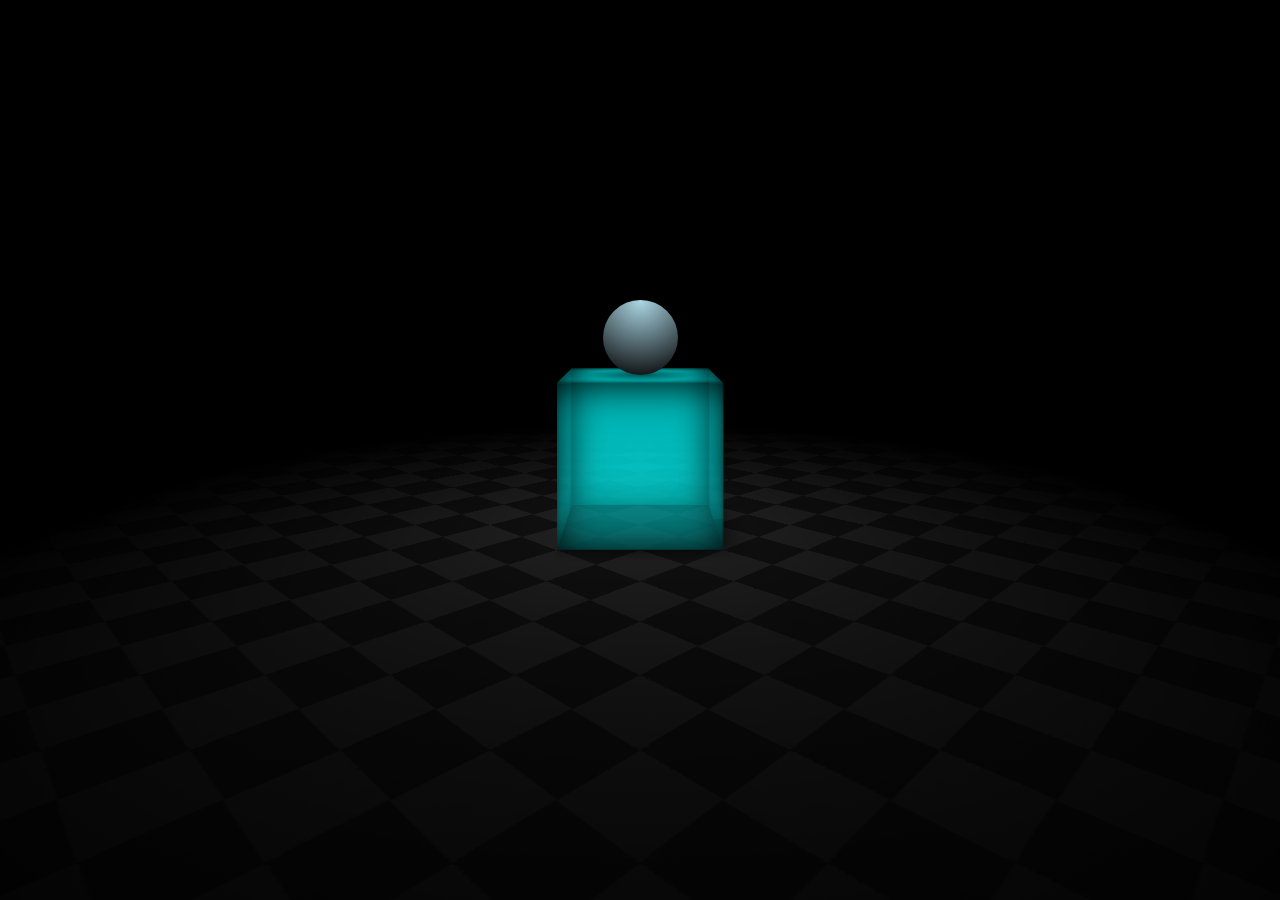
==== indexModify.html @ 9a8cae7b "indexModify.html added" ====
<!DOCTYPE html>
<html lang="en">

<head>
  <meta charset="UTF-8">
  <link rel="stylesheet" href="css/style.min.css">   
  <meta name="viewport" content="width=device-width, initial-scale=1">
  <title>В разработке.</title>
</head>

<body>
  <div class="scene">
    <div class="floor"></div>
    <div class="cube">
      <div class="front"></div>
      <div class="back"></div>
      <div class="left"></div>
      <div class="right"></div>
      <div class="top">
        <div class="ballShadow"></div>
      </div>
    </div>
    <div class="bottom"></div>
    <div class="ball"></div>
  </div>
  <script src="js/script.js"></script>

</body>

</html>
---- css/style.min.css ----
*,::after,::before{box-sizing:border-box}blockquote,body,dd,dl,figcaption,figure,h1,h2,h3,h4,h5,h6,li,ol,p,ul{margin:0}ol,ul{padding:0}ul[class]{list-style:none}body,html{height:100%}a[class]{text-decoration:none}img,picture{max-width:100%;display:block;height:auto}button,input,select,textarea{font-family:inherit;font-size:inherit;line-height:inherit}button{cursor:pointer}.wrapper{display:flex;flex-flow:column;min-height:100%;position:relative}.main{flex:1 1 auto}.footer{flex:0 0 auto}.container{max-width:940px;width:100%;padding:0 1.75rem;margin:auto}.container-fluid{max-width:1920px;margin:0 auto;padding:0 1.5em}body{text-rendering:optimizeSpeed;font-size:1rem;font-family:Gilroy,sans-serif;font-weight:400;line-height:1.222}:root{--fontFamily-title:$fontFamilyTitle;--weight-title:$fontFamily-main;--clr-primary-b:black;--clr-primary-0:aqua;--clr-primary-1:#121212;--clr-primary-2:#242424;--clr-primary-lb:lightblue;--clr-primary-w:white}.button{padding:.75rem 1.75rem;border:none;border-radius:1.3em;font-weight:700;text-align:center;transition:color .4s,background-color .4s;margin:auto}.nav__list{overflow-y:auto;left:0;bottom:0;right:0;height:100%;position:absolute;transform-origin:center;transform:translateX(-120%);transition:transform .4s linear}.nav__link{transition:color .4s}.nav__burger{border-radius:50%;width:60px;height:60px;display:flex;justify-content:center;align-items:center;cursor:pointer;position:absolute;padding:.75em .25em;right:.625rem;top:4.125rem;visibility:visible}.nav__close{position:relative}.nav__close,.nav__close::after,.nav__close::before{display:block;right:0;top:0;width:2.063rem;height:.24rem;transition:transform .2s linear,top .2s linear,opacity .2s linear}.nav__close::after,.nav__close::before{position:absolute;content:""}.nav__close::after{top:-.483rem}.nav__close::before{top:.483rem}.nav__ru-eng{position:relative;opacity:0;transform:rotate(90deg);max-width:9rem;margin:9.375rem .625rem 3.125rem auto;transition:opacity .4s linear}.nav--open .nav__close::after{top:0;transform:rotate(-90deg)}.nav--open .nav__close{transform:rotate(45deg)}.nav--open .nav__close::before{top:0;transform:rotate(180deg)}.nav--open .nav__list{transform:translateX(0)}.nav--open .nav__ru-eng{opacity:1}.breadcrumbs{background-color:rgba(223,223,223,.5);padding:.875em}.breadcrumbs__list{display:flex;overflow-x:auto}.breadcrumbs__item{position:relative;padding-left:8px}.breadcrumbs__item+.breadcrumbs__item::before{position:absolute;content:"/";left:0}.breadcrumbs__link{font-size:.875rem;color:inherit}:root{--rotateSpeed:30s;--bounceSpeed:1.5s}body{background-color:var(--clr-primary-b);min-height:100vh;display:flex;justify-content:center;align-items:center;font-size:75px;perspective:10em;perspective-origin:50% calc(50% - 2em);overflow:hidden}.scene{position:relative;transform-style:preserve-3d;-webkit-animation:sceneRotate var(--rotateSpeed) infinite linear;animation:sceneRotate var(--rotateSpeed) infinite linear}@-webkit-keyframes sceneRotate{to{transform:rotateY(360deg)}}@keyframes sceneRotate{to{transform:rotateY(360deg)}}.ball{width:1em;height:1em;border-radius:50%;background-color:var(--clr-primary-lb);position:absolute;left:-.5em;top:-2em;background-image:radial-gradient(circle at top,var(--clr-primary-lb),var(--clr-primary-b));animation:ballBounce var(--bounceSpeed) infinite ease-out,sceneRotate var(--rotateSpeed) infinite linear reverse}@-webkit-keyframes ballBounce{0%,100%{top:-1.5em}50%{top:-4em;-webkit-animation-timing-function:ease-in;animation-timing-function:ease-in}}@keyframes ballBounce{0%,100%{top:-1.5em}50%{top:-4em;-webkit-animation-timing-function:ease-in;animation-timing-function:ease-in}}.ballShadow{position:absolute;width:100%;height:100%;background-image:radial-gradient(rgba(0,0,0,.467),rgba(0,0,0,0) 50%);-webkit-animation:ballShadow var(--bounceSpeed) infinite ease-out;animation:ballShadow var(--bounceSpeed) infinite ease-out}@-webkit-keyframes ballShadow{0%,100%,7.5%,93.5%{transform:scale(1);opacity:1}50%{transform:scale(2);opacity:.5;-webkit-animation-timing-function:ease-in;animation-timing-function:ease-in}}@keyframes ballShadow{0%,100%,7.5%,93.5%{transform:scale(1);opacity:1}50%{transform:scale(2);opacity:.5;-webkit-animation-timing-function:ease-in;animation-timing-function:ease-in}}.cube{font-size:75px;transform-style:preserve-3d;width:2em;height:2em;position:absolute;bottom:-1em;left:-1em;-webkit-animation:cubeHeight var(--bounceSpeed) infinite linear;animation:cubeHeight var(--bounceSpeed) infinite linear}@-webkit-keyframes cubeHeight{0%,100%{height:1.5em}6.5%,93.5%{height:2em}}@keyframes cubeHeight{0%,100%{height:1.5em}6.5%,93.5%{height:2em}}.cube .back,.cube .front,.cube .left,.cube .right{position:absolute;width:100%;height:100%;background-color:rgba(0,255,255,.467);box-shadow:0 0 .5em var(--clr-primary-b) inset}.cube .front{transform:translateZ(1em)}.cube .right{transform:rotateY(90deg) translateZ(1em)}.cube .back{transform:rotateY(180deg) translateZ(1em)}.cube .left{transform:rotateY(270deg) translateZ(1em)}.cube .top{position:absolute;width:2em;height:2em}.cube .top{background-color:rgba(0,255,255,.467);transform:translateY(-50%) rotateX(90deg);box-shadow:0 0 .5em var(--clr-primary-b) inset;top:0}.floor{position:absolute;top:1em;transform:translate(-50%,-50%) rotateX(90deg);width:15em;height:15em;background-image:radial-gradient(rgba(0,0,0,0),var(--clr-primary-b) 75%),repeating-conic-gradient(from 45deg,var(--clr-primary-1) 0deg 90deg,var(--clr-primary-2) 90deg 180deg);background-size:100%,1em 1em}.bottom{position:absolute;width:1.98em;height:1.98em;background-color:rgba(0,0,0,.467);top:-100%;left:0;box-shadow:0 0 .5em var(--clr-primary-b);transform:translateX(-50%) rotateX(90deg)}@media (prefers-reduced-motion:reduce){*,::after,::before{-webkit-animation-duration:0s!important;animation-duration:0s!important;-webkit-animation-iteration-count:1!important;animation-iteration-count:1!important;transition-duration:0s!important;scroll-behavior:auto!important}}
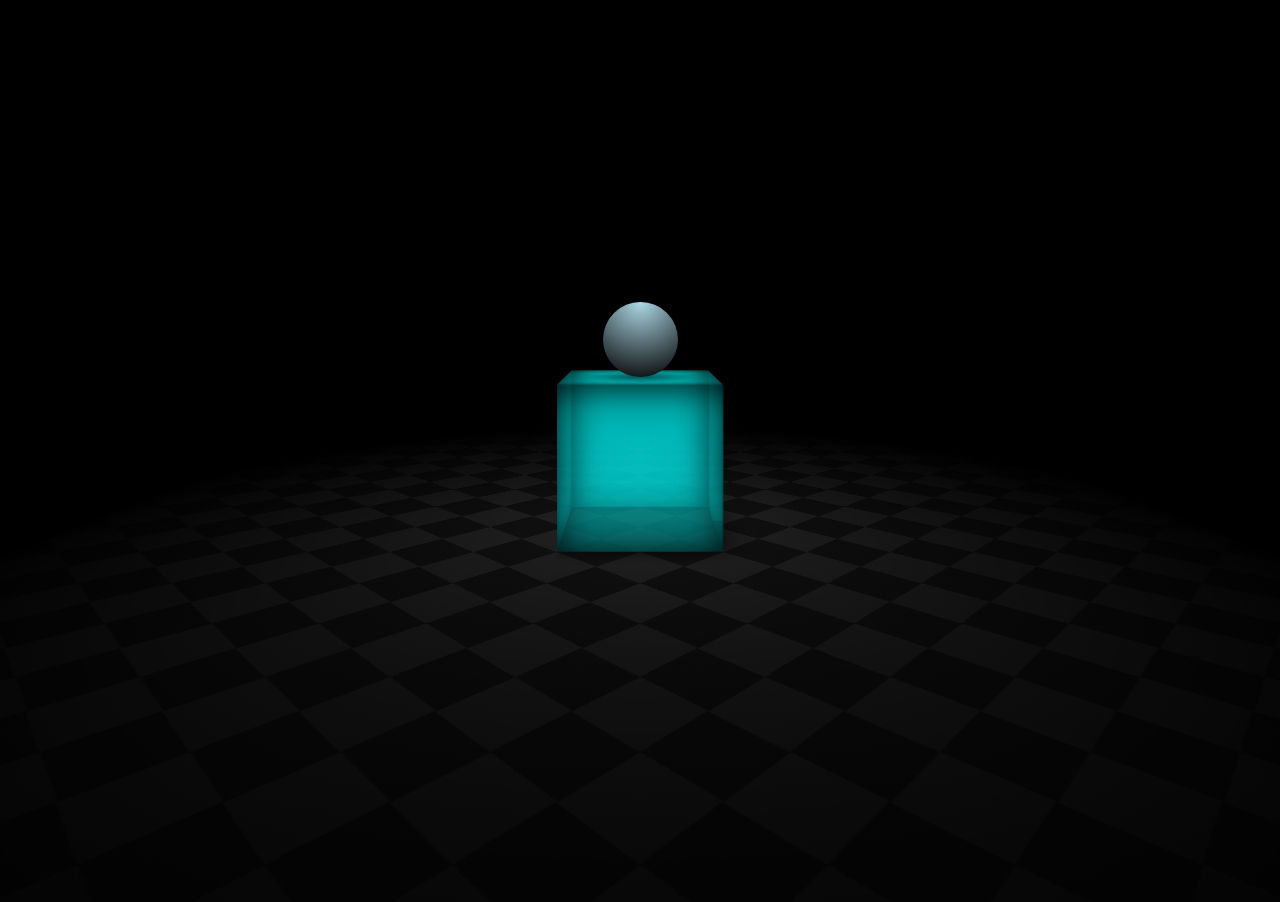
==== commit 6074862c: "some changes" ====
--- a/indexModify.html
+++ b/indexModify.html
@@ -5,7 +5,7 @@
   <meta charset="UTF-8">
   <link rel="stylesheet" href="css/style.min.css">   
   <meta name="viewport" content="width=device-width, initial-scale=1">
-  <title>В разработке.</title>
+  <title>Анимация</title>
 </head>
 
 <body>
@@ -23,7 +23,6 @@
     <div class="bottom"></div>
     <div class="ball"></div>
   </div>
-  <script src="js/script.js"></script>
 
 </body>
 
--- a/css/style.min.css
+++ b/css/style.min.css
@@ -1 +1 @@
-*,::after,::before{box-sizing:border-box}blockquote,body,dd,dl,figcaption,figure,h1,h2,h3,h4,h5,h6,li,ol,p,ul{margin:0}ol,ul{padding:0}ul[class]{list-style:none}body,html{height:100%}a[class]{text-decoration:none}img,picture{max-width:100%;display:block;height:auto}button,input,select,textarea{font-family:inherit;font-size:inherit;line-height:inherit}button{cursor:pointer}.wrapper{display:flex;flex-flow:column;min-height:100%;position:relative}.main{flex:1 1 auto}.footer{flex:0 0 auto}.container{max-width:940px;width:100%;padding:0 1.75rem;margin:auto}.container-fluid{max-width:1920px;margin:0 auto;padding:0 1.5em}body{text-rendering:optimizeSpeed;font-size:1rem;font-family:Gilroy,sans-serif;font-weight:400;line-height:1.222}:root{--fontFamily-title:$fontFamilyTitle;--weight-title:$fontFamily-main;--clr-primary-b:black;--clr-primary-0:aqua;--clr-primary-1:#121212;--clr-primary-2:#242424;--clr-primary-lb:lightblue;--clr-primary-w:white}.button{padding:.75rem 1.75rem;border:none;border-radius:1.3em;font-weight:700;text-align:center;transition:color .4s,background-color .4s;margin:auto}.nav__list{overflow-y:auto;left:0;bottom:0;right:0;height:100%;position:absolute;transform-origin:center;transform:translateX(-120%);transition:transform .4s linear}.nav__link{transition:color .4s}.nav__burger{border-radius:50%;width:60px;height:60px;display:flex;justify-content:center;align-items:center;cursor:pointer;position:absolute;padding:.75em .25em;right:.625rem;top:4.125rem;visibility:visible}.nav__close{position:relative}.nav__close,.nav__close::after,.nav__close::before{display:block;right:0;top:0;width:2.063rem;height:.24rem;transition:transform .2s linear,top .2s linear,opacity .2s linear}.nav__close::after,.nav__close::before{position:absolute;content:""}.nav__close::after{top:-.483rem}.nav__close::before{top:.483rem}.nav__ru-eng{position:relative;opacity:0;transform:rotate(90deg);max-width:9rem;margin:9.375rem .625rem 3.125rem auto;transition:opacity .4s linear}.nav--open .nav__close::after{top:0;transform:rotate(-90deg)}.nav--open .nav__close{transform:rotate(45deg)}.nav--open .nav__close::before{top:0;transform:rotate(180deg)}.nav--open .nav__list{transform:translateX(0)}.nav--open .nav__ru-eng{opacity:1}.breadcrumbs{background-color:rgba(223,223,223,.5);padding:.875em}.breadcrumbs__list{display:flex;overflow-x:auto}.breadcrumbs__item{position:relative;padding-left:8px}.breadcrumbs__item+.breadcrumbs__item::before{position:absolute;content:"/";left:0}.breadcrumbs__link{font-size:.875rem;color:inherit}:root{--rotateSpeed:30s;--bounceSpeed:1.5s}body{background-color:var(--clr-primary-b);min-height:100vh;display:flex;justify-content:center;align-items:center;font-size:75px;perspective:10em;perspective-origin:50% calc(50% - 2em);overflow:hidden}.scene{position:relative;transform-style:preserve-3d;-webkit-animation:sceneRotate var(--rotateSpeed) infinite linear;animation:sceneRotate var(--rotateSpeed) infinite linear}@-webkit-keyframes sceneRotate{to{transform:rotateY(360deg)}}@keyframes sceneRotate{to{transform:rotateY(360deg)}}.ball{width:1em;height:1em;border-radius:50%;background-color:var(--clr-primary-lb);position:absolute;left:-.5em;top:-2em;background-image:radial-gradient(circle at top,var(--clr-primary-lb),var(--clr-primary-b));animation:ballBounce var(--bounceSpeed) infinite ease-out,sceneRotate var(--rotateSpeed) infinite linear reverse}@-webkit-keyframes ballBounce{0%,100%{top:-1.5em}50%{top:-4em;-webkit-animation-timing-function:ease-in;animation-timing-function:ease-in}}@keyframes ballBounce{0%,100%{top:-1.5em}50%{top:-4em;-webkit-animation-timing-function:ease-in;animation-timing-function:ease-in}}.ballShadow{position:absolute;width:100%;height:100%;background-image:radial-gradient(rgba(0,0,0,.467),rgba(0,0,0,0) 50%);-webkit-animation:ballShadow var(--bounceSpeed) infinite ease-out;animation:ballShadow var(--bounceSpeed) infinite ease-out}@-webkit-keyframes ballShadow{0%,100%,7.5%,93.5%{transform:scale(1);opacity:1}50%{transform:scale(2);opacity:.5;-webkit-animation-timing-function:ease-in;animation-timing-function:ease-in}}@keyframes ballShadow{0%,100%,7.5%,93.5%{transform:scale(1);opacity:1}50%{transform:scale(2);opacity:.5;-webkit-animation-timing-function:ease-in;animation-timing-function:ease-in}}.cube{font-size:75px;transform-style:preserve-3d;width:2em;height:2em;position:absolute;bottom:-1em;left:-1em;-webkit-animation:cubeHeight var(--bounceSpeed) infinite linear;animation:cubeHeight var(--bounceSpeed) infinite linear}@-webkit-keyframes cubeHeight{0%,100%{height:1.5em}6.5%,93.5%{height:2em}}@keyframes cubeHeight{0%,100%{height:1.5em}6.5%,93.5%{height:2em}}.cube .back,.cube .front,.cube .left,.cube .right{position:absolute;width:100%;height:100%;background-color:rgba(0,255,255,.467);box-shadow:0 0 .5em var(--clr-primary-b) inset}.cube .front{transform:translateZ(1em)}.cube .right{transform:rotateY(90deg) translateZ(1em)}.cube .back{transform:rotateY(180deg) translateZ(1em)}.cube .left{transform:rotateY(270deg) translateZ(1em)}.cube .top{position:absolute;width:2em;height:2em}.cube .top{background-color:rgba(0,255,255,.467);transform:translateY(-50%) rotateX(90deg);box-shadow:0 0 .5em var(--clr-primary-b) inset;top:0}.floor{position:absolute;top:1em;transform:translate(-50%,-50%) rotateX(90deg);width:15em;height:15em;background-image:radial-gradient(rgba(0,0,0,0),var(--clr-primary-b) 75%),repeating-conic-gradient(from 45deg,var(--clr-primary-1) 0deg 90deg,var(--clr-primary-2) 90deg 180deg);background-size:100%,1em 1em}.bottom{position:absolute;width:1.98em;height:1.98em;background-color:rgba(0,0,0,.467);top:-100%;left:0;box-shadow:0 0 .5em var(--clr-primary-b);transform:translateX(-50%) rotateX(90deg)}@media (prefers-reduced-motion:reduce){*,::after,::before{-webkit-animation-duration:0s!important;animation-duration:0s!important;-webkit-animation-iteration-count:1!important;animation-iteration-count:1!important;transition-duration:0s!important;scroll-behavior:auto!important}}+*,::after,::before{box-sizing:border-box}blockquote,body,dd,dl,figcaption,figure,h1,h2,h3,h4,h5,h6,li,ol,p,ul{margin:2px}ol,ul{padding:0}ul[class]{list-style:none}body,html{height:100%}a[class]{text-decoration:none}img,picture{max-width:100%;display:block;height:auto}button,input,select,textarea{font-family:inherit;font-size:inherit;line-height:inherit}button{cursor:pointer}.wrapper{display:flex;flex-flow:column;min-height:100%;position:relative}.main{flex:1 1 auto}.footer{flex:0 0 auto}.container{max-width:940px;width:100%;padding:0 1.75rem;margin:auto}.container-fluid{max-width:1920px;margin:0 auto;padding:0 1.5em}body{text-rendering:optimizeSpeed;font-size:1rem;font-family:Gilroy,sans-serif;font-weight:400;line-height:1.222}:root{--fontFamily-title:$fontFamilyTitle;--weight-title:$fontFamily-main;--clr-primary-b:black;--clr-primary-0:aqua;--clr-primary-1:#121212;--clr-primary-2:#242424;--clr-primary-lb:lightblue;--clr-primary-w:white}.button{padding:.75rem 1.75rem;border:none;border-radius:1.3em;font-weight:700;text-align:center;transition:color .4s,background-color .4s;margin:auto}.nav__list{overflow-y:auto;left:0;bottom:0;right:0;height:100%;position:absolute;transform-origin:center;transform:translateX(-120%);transition:transform .4s linear}.nav__link{transition:color .4s}.nav__burger{border-radius:50%;width:60px;height:60px;display:flex;justify-content:center;align-items:center;cursor:pointer;position:absolute;padding:.75em .25em;right:.625rem;top:4.125rem;visibility:visible}.nav__close{position:relative}.nav__close,.nav__close::after,.nav__close::before{display:block;right:0;top:0;width:2.063rem;height:.24rem;transition:transform .2s linear,top .2s linear,opacity .2s linear}.nav__close::after,.nav__close::before{position:absolute;content:""}.nav__close::after{top:-.483rem}.nav__close::before{top:.483rem}.nav__ru-eng{position:relative;opacity:0;transform:rotate(90deg);max-width:9rem;margin:9.375rem .625rem 3.125rem auto;transition:opacity .4s linear}.nav--open .nav__close::after{top:0;transform:rotate(-90deg)}.nav--open .nav__close{transform:rotate(45deg)}.nav--open .nav__close::before{top:0;transform:rotate(180deg)}.nav--open .nav__list{transform:translateX(0)}.nav--open .nav__ru-eng{opacity:1}.breadcrumbs{background-color:rgba(223,223,223,.5);padding:.875em}.breadcrumbs__list{display:flex;overflow-x:auto}.breadcrumbs__item{position:relative;padding-left:8px}.breadcrumbs__item+.breadcrumbs__item::before{position:absolute;content:"/";left:0}.breadcrumbs__link{font-size:.875rem;color:inherit}:root{--rotateSpeed:30s;--bounceSpeed:1.5s}body{background-color:var(--clr-primary-b);min-height:100vh;display:flex;justify-content:center;align-items:center;font-size:75px;perspective:10em;perspective-origin:50% calc(50% - 2em);overflow:hidden}.scene{position:relative;transform-style:preserve-3d;-webkit-animation:sceneRotate var(--rotateSpeed) infinite linear;animation:sceneRotate var(--rotateSpeed) infinite linear}@-webkit-keyframes sceneRotate{to{transform:rotateY(360deg)}}@keyframes sceneRotate{to{transform:rotateY(360deg)}}.ball{width:1em;height:1em;border-radius:50%;background-color:var(--clr-primary-lb);position:absolute;left:-.5em;top:-2em;background-image:radial-gradient(circle at top,var(--clr-primary-lb),var(--clr-primary-b));animation:ballBounce var(--bounceSpeed) infinite ease-out,sceneRotate var(--rotateSpeed) infinite linear reverse}@-webkit-keyframes ballBounce{0%,100%{top:-1.5em}50%{top:-4em;-webkit-animation-timing-function:ease-in;animation-timing-function:ease-in}}@keyframes ballBounce{0%,100%{top:-1.5em}50%{top:-4em;-webkit-animation-timing-function:ease-in;animation-timing-function:ease-in}}.ballShadow{position:absolute;width:100%;height:100%;background-image:radial-gradient(rgba(0,0,0,.467),rgba(0,0,0,0) 50%);-webkit-animation:ballShadow var(--bounceSpeed) infinite ease-out;animation:ballShadow var(--bounceSpeed) infinite ease-out}@-webkit-keyframes ballShadow{0%,100%,7.5%,93.5%{transform:scale(1);opacity:1}50%{transform:scale(2);opacity:.5;-webkit-animation-timing-function:ease-in;animation-timing-function:ease-in}}@keyframes ballShadow{0%,100%,7.5%,93.5%{transform:scale(1);opacity:1}50%{transform:scale(2);opacity:.5;-webkit-animation-timing-function:ease-in;animation-timing-function:ease-in}}.cube{font-size:75px;transform-style:preserve-3d;width:2em;height:2em;position:absolute;bottom:-1em;left:-1em;-webkit-animation:cubeHeight var(--bounceSpeed) infinite linear;animation:cubeHeight var(--bounceSpeed) infinite linear}@-webkit-keyframes cubeHeight{0%,100%{height:1.5em}6.5%,93.5%{height:2em}}@keyframes cubeHeight{0%,100%{height:1.5em}6.5%,93.5%{height:2em}}.cube .back,.cube .front,.cube .left,.cube .right{position:absolute;width:100%;height:100%;background-color:rgba(0,255,255,.467);box-shadow:0 0 .5em var(--clr-primary-b) inset}.cube .front{transform:translateZ(1em)}.cube .right{transform:rotateY(90deg) translateZ(1em)}.cube .back{transform:rotateY(180deg) translateZ(1em)}.cube .left{transform:rotateY(270deg) translateZ(1em)}.cube .top{position:absolute;width:2em;height:2em}.cube .top{background-color:rgba(0,255,255,.467);transform:translateY(-50%) rotateX(90deg);box-shadow:0 0 .5em var(--clr-primary-b) inset;top:0}.floor{position:absolute;top:1em;transform:translate(-50%,-50%) rotateX(90deg);width:15em;height:15em;background-image:radial-gradient(rgba(0,0,0,0),var(--clr-primary-b) 75%),repeating-conic-gradient(from 45deg,var(--clr-primary-1) 0deg 90deg,var(--clr-primary-2) 90deg 180deg);background-size:100%,1em 1em}.bottom{position:absolute;width:1.98em;height:1.98em;background-color:rgba(0,0,0,.467);top:-100%;left:0;box-shadow:0 0 .5em var(--clr-primary-b);transform:translateX(-50%) rotateX(90deg)}@media (prefers-reduced-motion:reduce){*,::after,::before{-webkit-animation-duration:0s!important;animation-duration:0s!important;-webkit-animation-iteration-count:1!important;animation-iteration-count:1!important;transition-duration:0s!important;scroll-behavior:auto!important}}